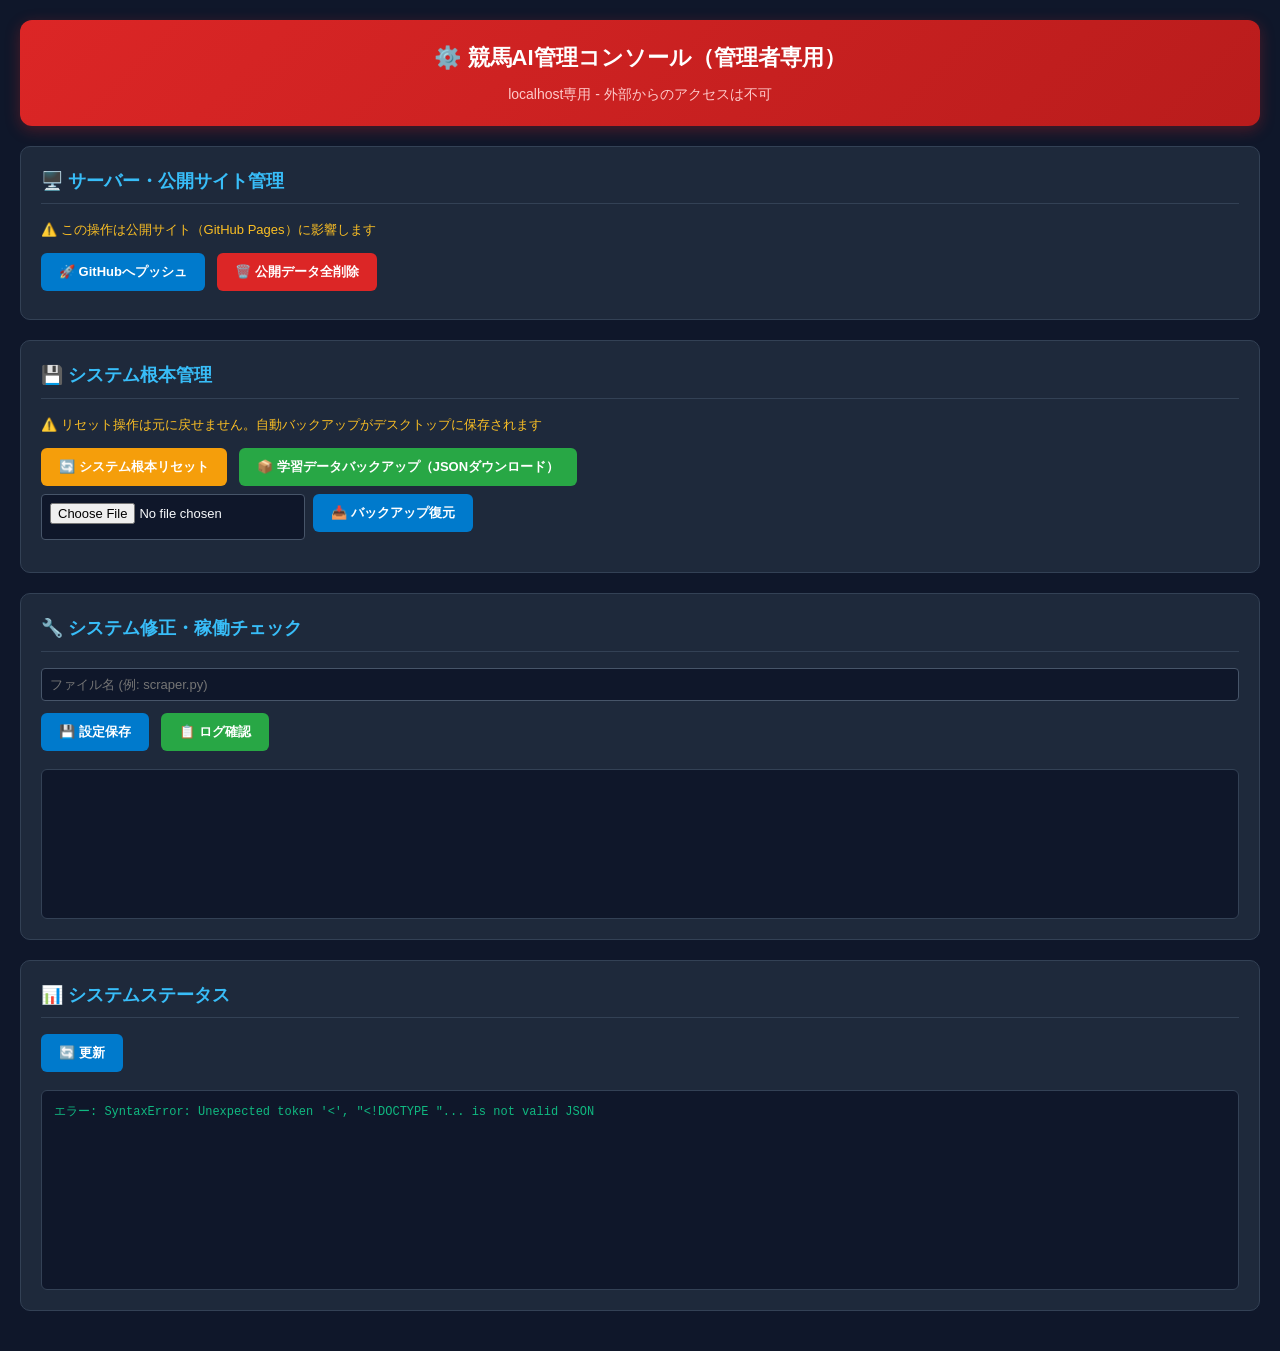
==== admin.html @ 9b5fc344 "アーキテクチャ完全分離とデスクトップアプリ化" ====
<!DOCTYPE html>
<html lang="ja">
<head>
<meta charset="UTF-8">
<meta name="viewport" content="width=device-width, initial-scale=1.0">
<title>競馬AI管理コンソール（管理者専用）</title>
<style>
* { margin: 0; padding: 0; box-sizing: border-box; }
body { font-family: "Hiragino Kaku Gothic ProN", "Yu Gothic", "Meiryo", sans-serif; background: #0f172a; color: #f8fafc; line-height: 1.6; padding: 20px; }
.header { background: linear-gradient(135deg, #dc2626 0%, #b91c1c 100%); padding: 20px; border-radius: 12px; margin-bottom: 20px; text-align: center; box-shadow: 0 4px 15px rgba(220,38,38,0.3); }
.header h1 { color: #fff; font-size: 22px; margin-bottom: 8px; }
.header p { color: #fecaca; font-size: 14px; }
.card { background: #1e293b; border: 1px solid #334155; border-radius: 10px; padding: 20px; margin-bottom: 20px; }
.card h2 { color: #38bdf8; font-size: 18px; margin-bottom: 16px; border-bottom: 1px solid #334155; padding-bottom: 8px; }
.btn { padding: 10px 18px; border: none; border-radius: 6px; color: #fff; font-weight: 600; cursor: pointer; font-size: 13px; margin-right: 8px; margin-bottom: 8px; transition: all 0.2s; }
.btn-danger { background: #dc2626; }
.btn-danger:hover { background: #b91c1c; }
.btn-warning { background: #f59e0b; }
.btn-warning:hover { background: #d97706; }
.btn-success { background: #28a745; }
.btn-success:hover { background: #1e7e34; }
.btn-info { background: #007acc; }
.btn-info:hover { background: #005a9e; }
.btn-file { background: #6366f1; }
.btn-file:hover { background: #4f46e5; }
.status-box { background: #0f172a; border: 1px solid #334155; border-radius: 6px; padding: 12px; margin-top: 10px; font-family: monospace; font-size: 12px; color: #10b981; height: 200px; overflow-y: auto; }
.input-row { display: flex; gap: 8px; margin-bottom: 12px; flex-wrap: wrap; }
.input-row input[type="text"], .input-row input[type="file"] { padding: 8px; border-radius: 4px; border: 1px solid #475569; background: #0f172a; color: #f8fafc; font-size: 13px; }
.input-row input[type="text"] { flex: 1; min-width: 200px; }
.log-box { background: #0f172a; border: 1px solid #334155; border-radius: 6px; padding: 12px; margin-top: 10px; font-family: monospace; font-size: 11px; color: #94a3b8; height: 150px; overflow-y: auto; }
.warning { color: #fbbf24; font-size: 13px; margin-bottom: 12px; }
.result { margin-top: 10px; padding: 8px; border-radius: 4px; display: none; }
.result.success { background: rgba(40,167,69,0.2); border: 1px solid #28a745; color: #bbf7d0; }
.result.error { background: rgba(220,38,38,0.2); border: 1px solid #dc2626; color: #fecaca; }
</style>
</head>
<body>

<div class="header">
  <h1>⚙️ 競馬AI管理コンソール（管理者専用）</h1>
  <p>localhost専用 - 外部からのアクセスは不可</p>
</div>

<div class="card">
  <h2>🖥️ サーバー・公開サイト管理</h2>
  <div class="warning">⚠️ この操作は公開サイト（GitHub Pages）に影響します</div>
  <button class="btn btn-info" onclick="apiCall('git-push')">🚀 GitHubへプッシュ</button>
  <button class="btn btn-danger" onclick="apiCall('cleanup')">🗑️ 公開データ全削除</button>
  <div class="result" id="result-server"></div>
</div>

<div class="card">
  <h2>💾 システム根本管理</h2>
  <div class="warning">⚠️ リセット操作は元に戻せません。自動バックアップがデスクトップに保存されます</div>
  <button class="btn btn-warning" onclick="apiCall('reset')">🔄 システム根本リセット</button>
  <button class="btn btn-success" onclick="downloadBackup()">📦 学習データバックアップ（JSONダウンロード）</button>
  <div class="input-row">
    <input type="file" id="restore-file" accept=".json">
    <button class="btn btn-info" onclick="restoreBackup()">📥 バックアップ復元</button>
  </div>
  <div class="result" id="result-system"></div>
</div>
<div class="card">
  <h2>🔧 システム修正・稼働チェック</h2>
  <div class="input-row">
    <input type="text" id="setting-file" placeholder="ファイル名 (例: scraper.py)">
  </div>
  <button class="btn btn-info" onclick="saveSetting()">💾 設定保存</button>
  <button class="btn btn-success" onclick="apiCall('logs')">📋 ログ確認</button>
  <div class="result" id="result-setting"></div>
  <div class="log-box" id="log-box"></div>
</div>

<div class="card">
  <h2>📊 システムステータス</h2>
  <button class="btn btn-info" onclick="loadStatus()">🔄 更新</button>
  <div class="status-box" id="status-box">ステータスを取得中...</div>
</div>

<script>
function apiCall(endpoint) {
  const resultDiv = document.getElementById('result-' + endpoint);
  resultDiv.style.display = 'block';
  resultDiv.className = 'result';
  resultDiv.textContent = '処理中...';
  fetch('/api/' + endpoint, { method: 'POST' })
    .then(r => r.json())
    .then(data => {
      resultDiv.className = data.success ? 'result success' : 'result error';
      resultDiv.textContent = JSON.stringify(data, null, 2);
    })
    .catch(err => {
      resultDiv.className = 'result error';
      resultDiv.textContent = 'エラー: ' + err;
    });
}

function downloadBackup() {
  fetch('/api/backup', { method: 'POST' })
    .then(r => r.blob())
    .then(blob => {
      const url = window.URL.createObjectURL(blob);
      const a = document.createElement('a');
      a.href = url;
      a.download = 'keiba_learn_backup_' + new Date().toISOString().slice(0,16) + '.json';
      document.body.appendChild(a);
      a.click();
      window.URL.revokeObjectURL(url);
    });
}

function restoreBackup() {
  const fileInput = document.getElementById('restore-file');
  if (!fileInput.files[0]) { alert('ファイルを選択してください'); return; }
  const formData = new FormData();
  formData.append('file', fileInput.files[0]);
  fetch('/api/restore', { method: 'POST', body: formData })
    .then(r => r.json())
    .then(data => {
      const resultDiv = document.getElementById('result-system');
      resultDiv.style.display = 'block';
      resultDiv.className = data.success ? 'result success' : 'result error';
      resultDiv.textContent = JSON.stringify(data, null, 2);
    });
}

function saveSetting() {
  const fname = document.getElementById('setting-file').value.trim();
  if (!fname) { alert('ファイル名を入力してください'); return; }
  alert('設定ファイルの直接編集は、サーバー側のファイルを直接編集してください。\n対象: ' + fname);
}

function loadStatus() {
  const box = document.getElementById('status-box');
  box.textContent = '取得中...';
  fetch('/api/status')
    .then(r => r.json())
    .then(data => {
      let text = 'データファイル:\n';
      data.data_files.forEach(function(f) { text += '  ' + f.name + ' (' + f.size + ' バイト)\n'; });
      text += '\n最近のコミット:\n';
      data.recent_commits.forEach(function(c) { text += '  ' + c + '\n'; });
      box.textContent = text;
    })
    .catch(err => { box.textContent = 'エラー: ' + err; });
}

function loadLogs() {
  fetch('/api/logs')
    .then(r => r.json())
    .then(data => {
      const box = document.getElementById('log-box');
      box.textContent = data.logs.join('');
    });
}

loadStatus();
loadLogs();
setInterval(loadLogs, 5000);
</script>
</body>
</html>
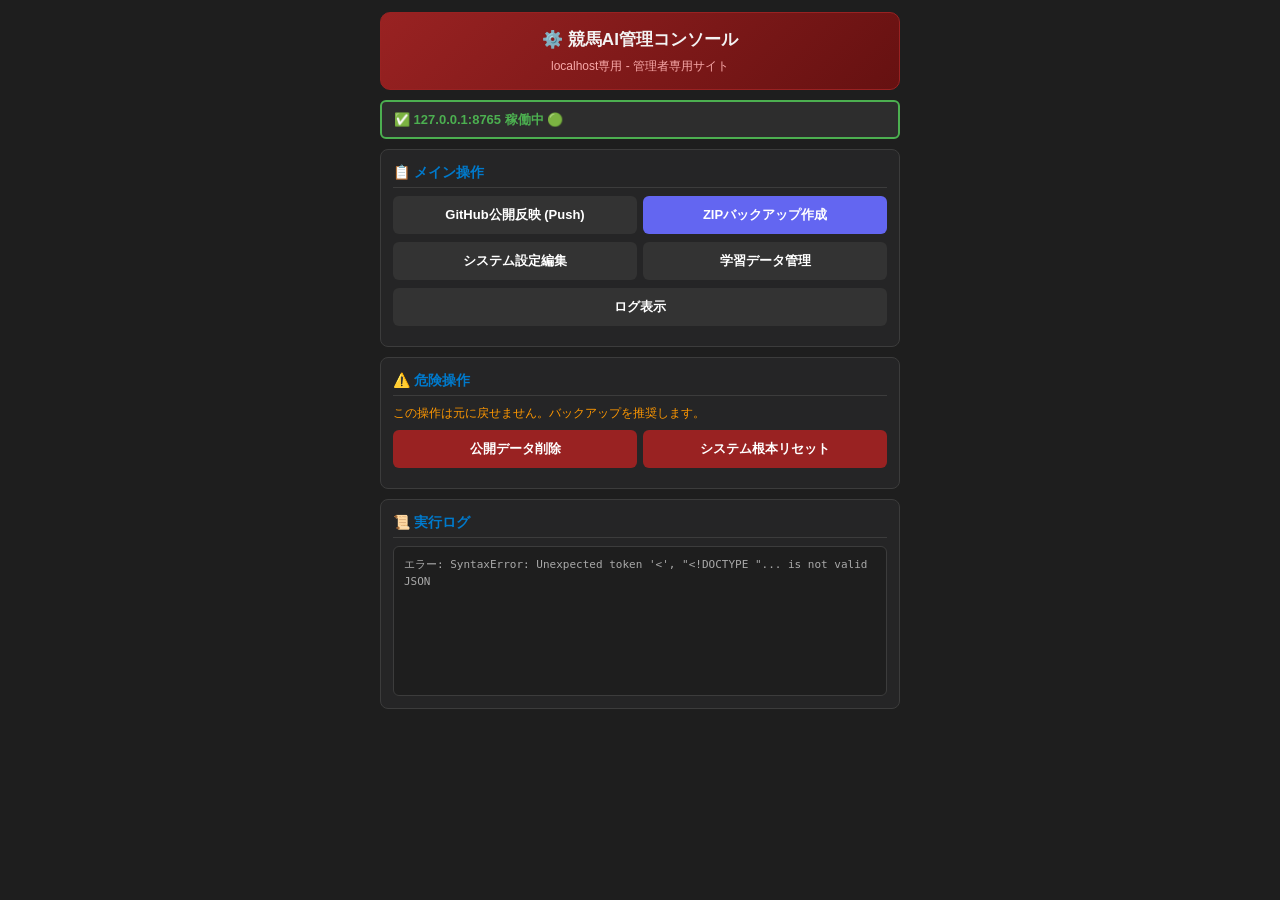
==== commit 89b1b5c2: "🏗️ UI・起動処理の一括再構築とデスクトップアプリ化" ====
--- a/admin.html
+++ b/admin.html
@@ -6,77 +6,71 @@
 <title>競馬AI管理コンソール（管理者専用）</title>
 <style>
 * { margin: 0; padding: 0; box-sizing: border-box; }
-body { font-family: "Hiragino Kaku Gothic ProN", "Yu Gothic", "Meiryo", sans-serif; background: #0f172a; color: #f8fafc; line-height: 1.6; padding: 20px; }
-.header { background: linear-gradient(135deg, #dc2626 0%, #b91c1c 100%); padding: 20px; border-radius: 12px; margin-bottom: 20px; text-align: center; box-shadow: 0 4px 15px rgba(220,38,38,0.3); }
-.header h1 { color: #fff; font-size: 22px; margin-bottom: 8px; }
-.header p { color: #fecaca; font-size: 14px; }
-.card { background: #1e293b; border: 1px solid #334155; border-radius: 10px; padding: 20px; margin-bottom: 20px; }
-.card h2 { color: #38bdf8; font-size: 18px; margin-bottom: 16px; border-bottom: 1px solid #334155; padding-bottom: 8px; }
-.btn { padding: 10px 18px; border: none; border-radius: 6px; color: #fff; font-weight: 600; cursor: pointer; font-size: 13px; margin-right: 8px; margin-bottom: 8px; transition: all 0.2s; }
-.btn-danger { background: #dc2626; }
-.btn-danger:hover { background: #b91c1c; }
-.btn-warning { background: #f59e0b; }
-.btn-warning:hover { background: #d97706; }
-.btn-success { background: #28a745; }
-.btn-success:hover { background: #1e7e34; }
-.btn-info { background: #007acc; }
-.btn-info:hover { background: #005a9e; }
+body { font-family: -apple-system, BlinkMacSystemFont, "Hiragino Kaku Gothic ProN", "Yu Gothic", Meiryo, sans-serif; background: #1e1e1e; color: #f3f3f3; line-height: 1.5; padding: 12px; }
+.app-container { max-width: 520px; margin: 0 auto; }
+.header-card { background: linear-gradient(135deg, #992222 0%, #661111 100%); border: 1px solid #992222; border-radius: 10px; padding: 14px; margin-bottom: 10px; text-align: center; }
+.header-card h1 { font-size: 17px; margin-bottom: 4px; }
+.header-card p { font-size: 12px; color: #f8a9a9; }
+.status-bar { background: #2d2d2d; border: 2px solid #4caf50; border-radius: 6px; padding: 8px 12px; margin-bottom: 10px; display: flex; justify-content: space-between; align-items: center; font-size: 13px; font-weight: 600; color: #4caf50; }
+.card { background: #252526; border: 1px solid #3c3c3c; border-radius: 8px; padding: 12px; margin-bottom: 10px; }
+.card h2 { font-size: 14px; color: #007acc; margin-bottom: 8px; border-bottom: 1px solid #3c3c3c; padding-bottom: 4px; }
+.btn-row { display: flex; gap: 6px; margin-bottom: 8px; flex-wrap: wrap; }
+.btn { padding: 10px 16px; border: none; border-radius: 6px; color: #fff; font-weight: 600; cursor: pointer; font-size: 13px; transition: 0.2s; flex: 1; min-width: 140px; }
+.btn-main { background: #333333; }
+.btn-main:hover { background: #444444; }
+.btn-danger { background: #992222; }
+.btn-danger:hover { background: #661111; }
 .btn-file { background: #6366f1; }
 .btn-file:hover { background: #4f46e5; }
-.status-box { background: #0f172a; border: 1px solid #334155; border-radius: 6px; padding: 12px; margin-top: 10px; font-family: monospace; font-size: 12px; color: #10b981; height: 200px; overflow-y: auto; }
-.input-row { display: flex; gap: 8px; margin-bottom: 12px; flex-wrap: wrap; }
-.input-row input[type="text"], .input-row input[type="file"] { padding: 8px; border-radius: 4px; border: 1px solid #475569; background: #0f172a; color: #f8fafc; font-size: 13px; }
-.input-row input[type="text"] { flex: 1; min-width: 200px; }
-.log-box { background: #0f172a; border: 1px solid #334155; border-radius: 6px; padding: 12px; margin-top: 10px; font-family: monospace; font-size: 11px; color: #94a3b8; height: 150px; overflow-y: auto; }
-.warning { color: #fbbf24; font-size: 13px; margin-bottom: 12px; }
-.result { margin-top: 10px; padding: 8px; border-radius: 4px; display: none; }
-.result.success { background: rgba(40,167,69,0.2); border: 1px solid #28a745; color: #bbf7d0; }
-.result.error { background: rgba(220,38,38,0.2); border: 1px solid #dc2626; color: #fecaca; }
+.result { margin-top: 8px; padding: 8px; border-radius: 4px; display: none; font-size: 12px; }
+.result.success { background: rgba(76,175,80,0.2); border: 1px solid #4caf50; color: #c8e6c9; }
+.result.error { background: rgba(153,34,34,0.2); border: 1px solid #992222; color: #f8a9a9; }
+.log-box { background: #1e1e1e; border: 1px solid #3c3c3c; border-radius: 6px; padding: 10px; margin-top: 8px; font-family: monospace; font-size: 11px; color: #a9a9a9; height: 150px; overflow-y: auto; }
+.warning { color: #ff9800; font-size: 12px; margin-bottom: 8px; }
 </style>
 </head>
 <body>
+<div class="app-container">
+  <div class="header-card">
+    <h1>⚙️ 競馬AI管理コンソール</h1>
+    <p>localhost専用 - 管理者専用サイト</p>
+  </div>
 
-<div class="header">
-  <h1>⚙️ 競馬AI管理コンソール（管理者専用）</h1>
-  <p>localhost専用 - 外部からのアクセスは不可</p>
+  <div class="status-bar">
+    <span>✅ 127.0.0.1:8765 稼働中 🟢</span>
+  </div>
+
+  <div class="card">
+    <h2>📋 メイン操作</h2>
+    <div class="btn-row">
+      <button class="btn btn-main" onclick="apiCall('git-push')">GitHub公開反映 (Push)</button>
+      <button class="btn btn-file" onclick="downloadBackup()">ZIPバックアップ作成</button>
+    </div>
+    <div class="btn-row">
+      <button class="btn btn-main" onclick="alert('設定編集はサーバー側ファイルを直接編集してください')">システム設定編集</button>
+      <button class="btn btn-main" onclick="apiCall('restore')">学習データ管理</button>
+    </div>
+    <div class="btn-row">
+      <button class="btn btn-main" onclick="loadLogs()">ログ表示</button>
+    </div>
+    <div class="result" id="result-main"></div>
+  </div>
+
+  <div class="card">
+    <h2>⚠️ 危険操作</h2>
+    <div class="warning">この操作は元に戻せません。バックアップを推奨します。</div>
+    <div class="btn-row">
+      <button class="btn btn-danger" onclick="apiCall('cleanup')">公開データ削除</button>
+      <button class="btn btn-danger" onclick="apiCall('reset')">システム根本リセット</button>
+    </div>
+    <div class="result" id="result-danger"></div>
+  </div>
+
+  <div class="card">
+    <h2>📜 実行ログ</h2>
+    <div class="log-box" id="log-box">ログを読み込み中...</div>
+  </div>
 </div>
-
-<div class="card">
-  <h2>🖥️ サーバー・公開サイト管理</h2>
-  <div class="warning">⚠️ この操作は公開サイト（GitHub Pages）に影響します</div>
-  <button class="btn btn-info" onclick="apiCall('git-push')">🚀 GitHubへプッシュ</button>
-  <button class="btn btn-danger" onclick="apiCall('cleanup')">🗑️ 公開データ全削除</button>
-  <div class="result" id="result-server"></div>
-</div>
-
-<div class="card">
-  <h2>💾 システム根本管理</h2>
-  <div class="warning">⚠️ リセット操作は元に戻せません。自動バックアップがデスクトップに保存されます</div>
-  <button class="btn btn-warning" onclick="apiCall('reset')">🔄 システム根本リセット</button>
-  <button class="btn btn-success" onclick="downloadBackup()">📦 学習データバックアップ（JSONダウンロード）</button>
-  <div class="input-row">
-    <input type="file" id="restore-file" accept=".json">
-    <button class="btn btn-info" onclick="restoreBackup()">📥 バックアップ復元</button>
-  </div>
-  <div class="result" id="result-system"></div>
-</div>
-<div class="card">
-  <h2>🔧 システム修正・稼働チェック</h2>
-  <div class="input-row">
-    <input type="text" id="setting-file" placeholder="ファイル名 (例: scraper.py)">
-  </div>
-  <button class="btn btn-info" onclick="saveSetting()">💾 設定保存</button>
-  <button class="btn btn-success" onclick="apiCall('logs')">📋 ログ確認</button>
-  <div class="result" id="result-setting"></div>
-  <div class="log-box" id="log-box"></div>
-</div>
-
-<div class="card">
-  <h2>📊 システムステータス</h2>
-  <button class="btn btn-info" onclick="loadStatus()">🔄 更新</button>
-  <div class="status-box" id="status-box">ステータスを取得中...</div>
-</div>
-
 <script>
 function apiCall(endpoint) {
   const resultDiv = document.getElementById('result-' + endpoint);
@@ -94,7 +88,6 @@
       resultDiv.textContent = 'エラー: ' + err;
     });
 }
-
 function downloadBackup() {
   fetch('/api/backup', { method: 'POST' })
     .then(r => r.blob())
@@ -102,59 +95,18 @@
       const url = window.URL.createObjectURL(blob);
       const a = document.createElement('a');
       a.href = url;
-      a.download = 'keiba_learn_backup_' + new Date().toISOString().slice(0,16) + '.json';
-      document.body.appendChild(a);
-      a.click();
-      window.URL.revokeObjectURL(url);
+      a.download = 'keiba_backup_' + new Date().toISOString().slice(0, 16) + '.json';
+      document.body.appendChild(a); a.click(); window.URL.revokeObjectURL(url);
     });
 }
-
-function restoreBackup() {
-  const fileInput = document.getElementById('restore-file');
-  if (!fileInput.files[0]) { alert('ファイルを選択してください'); return; }
-  const formData = new FormData();
-  formData.append('file', fileInput.files[0]);
-  fetch('/api/restore', { method: 'POST', body: formData })
-    .then(r => r.json())
-    .then(data => {
-      const resultDiv = document.getElementById('result-system');
-      resultDiv.style.display = 'block';
-      resultDiv.className = data.success ? 'result success' : 'result error';
-      resultDiv.textContent = JSON.stringify(data, null, 2);
-    });
-}
-
-function saveSetting() {
-  const fname = document.getElementById('setting-file').value.trim();
-  if (!fname) { alert('ファイル名を入力してください'); return; }
-  alert('設定ファイルの直接編集は、サーバー側のファイルを直接編集してください。\n対象: ' + fname);
-}
-
-function loadStatus() {
-  const box = document.getElementById('status-box');
-  box.textContent = '取得中...';
-  fetch('/api/status')
-    .then(r => r.json())
-    .then(data => {
-      let text = 'データファイル:\n';
-      data.data_files.forEach(function(f) { text += '  ' + f.name + ' (' + f.size + ' バイト)\n'; });
-      text += '\n最近のコミット:\n';
-      data.recent_commits.forEach(function(c) { text += '  ' + c + '\n'; });
-      box.textContent = text;
-    })
-    .catch(err => { box.textContent = 'エラー: ' + err; });
-}
-
 function loadLogs() {
   fetch('/api/logs')
     .then(r => r.json())
     .then(data => {
-      const box = document.getElementById('log-box');
-      box.textContent = data.logs.join('');
-    });
+      document.getElementById('log-box').textContent = data.logs.join('');
+    })
+    .catch(err => { document.getElementById('log-box').textContent = 'エラー: ' + err; });
 }
-
-loadStatus();
 loadLogs();
 setInterval(loadLogs, 5000);
 </script>
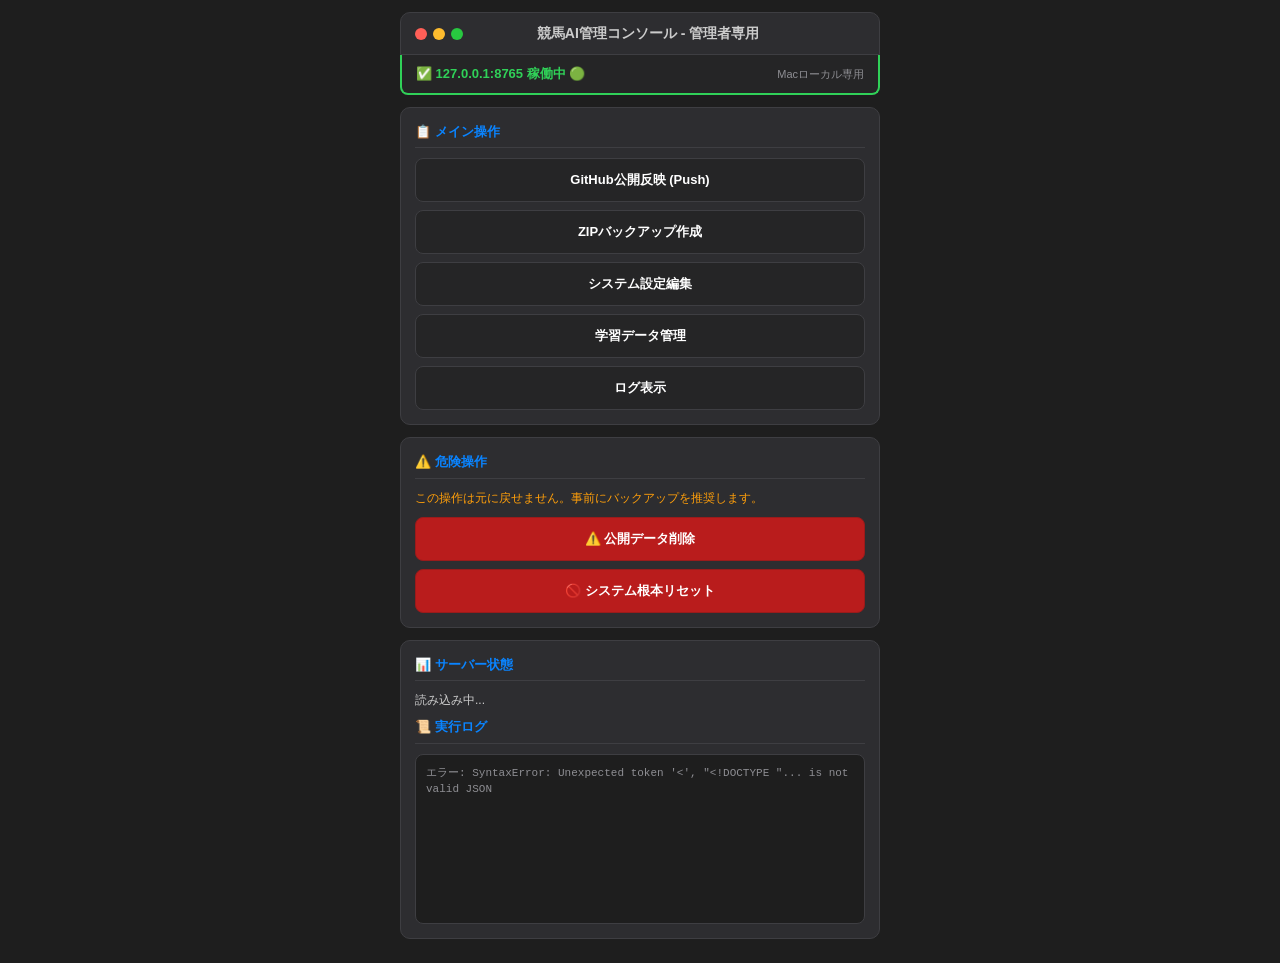
==== commit d29bc2b0: "Fix index.html JS interactions, rebuild admin.html UI, repair desktop .app launcher - index.html: re" ====
--- a/admin.html
+++ b/admin.html
@@ -3,112 +3,151 @@
 <head>
 <meta charset="UTF-8">
 <meta name="viewport" content="width=device-width, initial-scale=1.0">
-<title>競馬AI管理コンソール（管理者専用）</title>
+<title>競馬AI管理コンソール - 管理者専用</title>
 <style>
 * { margin: 0; padding: 0; box-sizing: border-box; }
-body { font-family: -apple-system, BlinkMacSystemFont, "Hiragino Kaku Gothic ProN", "Yu Gothic", Meiryo, sans-serif; background: #1e1e1e; color: #f3f3f3; line-height: 1.5; padding: 12px; }
-.app-container { max-width: 520px; margin: 0 auto; }
-.header-card { background: linear-gradient(135deg, #992222 0%, #661111 100%); border: 1px solid #992222; border-radius: 10px; padding: 14px; margin-bottom: 10px; text-align: center; }
-.header-card h1 { font-size: 17px; margin-bottom: 4px; }
-.header-card p { font-size: 12px; color: #f8a9a9; }
-.status-bar { background: #2d2d2d; border: 2px solid #4caf50; border-radius: 6px; padding: 8px 12px; margin-bottom: 10px; display: flex; justify-content: space-between; align-items: center; font-size: 13px; font-weight: 600; color: #4caf50; }
-.card { background: #252526; border: 1px solid #3c3c3c; border-radius: 8px; padding: 12px; margin-bottom: 10px; }
-.card h2 { font-size: 14px; color: #007acc; margin-bottom: 8px; border-bottom: 1px solid #3c3c3c; padding-bottom: 4px; }
-.btn-row { display: flex; gap: 6px; margin-bottom: 8px; flex-wrap: wrap; }
-.btn { padding: 10px 16px; border: none; border-radius: 6px; color: #fff; font-weight: 600; cursor: pointer; font-size: 13px; transition: 0.2s; flex: 1; min-width: 140px; }
-.btn-main { background: #333333; }
-.btn-main:hover { background: #444444; }
-.btn-danger { background: #992222; }
-.btn-danger:hover { background: #661111; }
-.btn-file { background: #6366f1; }
-.btn-file:hover { background: #4f46e5; }
-.result { margin-top: 8px; padding: 8px; border-radius: 4px; display: none; font-size: 12px; }
-.result.success { background: rgba(76,175,80,0.2); border: 1px solid #4caf50; color: #c8e6c9; }
-.result.error { background: rgba(153,34,34,0.2); border: 1px solid #992222; color: #f8a9a9; }
-.log-box { background: #1e1e1e; border: 1px solid #3c3c3c; border-radius: 6px; padding: 10px; margin-top: 8px; font-family: monospace; font-size: 11px; color: #a9a9a9; height: 150px; overflow-y: auto; }
-.warning { color: #ff9800; font-size: 12px; margin-bottom: 8px; }
+body { font-family: -apple-system, BlinkMacSystemFont, "Hiragino Kaku Gothic ProN", "Yu Gothic", Meiryo, sans-serif; background: #1e1e1e; color: #ffffff; line-height: 1.5; padding: 12px; }
+.app-container { max-width: 480px; margin: 0 auto; }
+.title-bar { background: #2d2d30; border: 1px solid #3e3e42; border-radius: 10px 10px 0 0; padding: 10px 14px; display: flex; align-items: center; gap: 8px; }
+.traffic { display: flex; gap: 6px; }
+.traffic i { width: 12px; height: 12px; border-radius: 50%; display: block; }
+.traffic .r { background: #ff5f57; } .traffic .y { background: #febc2e; } .traffic .g { background: #28c840; }
+.title-bar h1 { font-size: 14px; font-weight: 600; color: #cccccc; flex: 1; text-align: center; margin-right: 40px; }
+.status-bar { background: #252526; border: 2px solid #30d158; border-top: none; border-radius: 0 0 8px 8px; padding: 9px 14px; margin-bottom: 12px; display: flex; justify-content: space-between; align-items: center; font-size: 13px; font-weight: 600; color: #30d158; }
+.card { background: #2d2d30; border: 1px solid #3e3e42; border-radius: 10px; padding: 14px; margin-bottom: 12px; }
+.card h2 { font-size: 13px; color: #0a84ff; margin-bottom: 10px; padding-bottom: 6px; border-bottom: 1px solid #3e3e42; }
+.btn-col { display: flex; flex-direction: column; gap: 8px; }
+.btn { display: block; width: 100%; padding: 12px 16px; border: 1px solid #3e3e42; border-radius: 8px; background: #252526; color: #ffffff; font-weight: 600; cursor: pointer; font-size: 13px; text-align: center; transition: all 0.15s; }
+.btn:hover { background: #3e3e42; }
+.btn:active { background: #0a5ea8; border-color: #0a5ea8; }
+.divider { border: none; border-top: 1px solid #3e3e42; margin: 12px 0; }
+.btn-danger { background: #b91c1c; border-color: #991b1b; color: #ffffff; }
+.btn-danger:hover { background: #991b1b; }
+.result { margin-top: 10px; padding: 10px; border-radius: 6px; display: none; font-size: 12px; white-space: pre-wrap; word-break: break-all; }
+.result.success { background: rgba(48,209,88,0.12); border: 1px solid #30d158; color: #30d158; }
+.result.error { background: rgba(185,28,28,0.15); border: 1px solid #b91c1c; color: #ff9f0a; }
+.log-box { background: #1e1e1e; border: 1px solid #3e3e42; border-radius: 8px; padding: 10px; margin-top: 10px; font-family: Menlo, monospace; font-size: 11px; color: #8e8e93; height: 170px; overflow-y: auto; white-space: pre-wrap; }
+.file-list { font-size: 12px; color: #cccccc; margin-bottom: 8px; }
+.file-list div { padding: 2px 0; }
+@media (max-width: 480px) { body { padding: 8px; } .app-container { max-width: 100%; } }
 </style>
 </head>
 <body>
 <div class="app-container">
-  <div class="header-card">
-    <h1>⚙️ 競馬AI管理コンソール</h1>
-    <p>localhost専用 - 管理者専用サイト</p>
+  <div class="title-bar">
+    <div class="traffic"><i class="r"></i><i class="y"></i><i class="g"></i></div>
+    <h1>競馬AI管理コンソール - 管理者専用</h1>
   </div>
 
   <div class="status-bar">
     <span>✅ 127.0.0.1:8765 稼働中 🟢</span>
+    <span id="status-detail" style="font-size:11px;color:#8e8e93;font-weight:400;">Macローカル専用</span>
   </div>
 
   <div class="card">
     <h2>📋 メイン操作</h2>
-    <div class="btn-row">
-      <button class="btn btn-main" onclick="apiCall('git-push')">GitHub公開反映 (Push)</button>
-      <button class="btn btn-file" onclick="downloadBackup()">ZIPバックアップ作成</button>
-    </div>
-    <div class="btn-row">
-      <button class="btn btn-main" onclick="alert('設定編集はサーバー側ファイルを直接編集してください')">システム設定編集</button>
-      <button class="btn btn-main" onclick="apiCall('restore')">学習データ管理</button>
-    </div>
-    <div class="btn-row">
-      <button class="btn btn-main" onclick="loadLogs()">ログ表示</button>
+    <div class="btn-col">
+      <button class="btn" onclick="apiCall('git-push')">GitHub公開反映 (Push)</button>
+      <button class="btn" onclick="downloadBackup()">ZIPバックアップ作成</button>
+      <button class="btn" onclick="alert('設定編集はサーバー側ファイル（.env等）を直接編集してください')">システム設定編集</button>
+      <button class="btn" onclick="restoreUI()">学習データ管理</button>
+      <button class="btn" onclick="loadLogs()">ログ表示</button>
     </div>
     <div class="result" id="result-main"></div>
   </div>
 
   <div class="card">
     <h2>⚠️ 危険操作</h2>
-    <div class="warning">この操作は元に戻せません。バックアップを推奨します。</div>
-    <div class="btn-row">
-      <button class="btn btn-danger" onclick="apiCall('cleanup')">公開データ削除</button>
-      <button class="btn btn-danger" onclick="apiCall('reset')">システム根本リセット</button>
+    <p style="font-size:12px;color:#ff9f0a;margin-bottom:10px;">この操作は元に戻せません。事前にバックアップを推奨します。</p>
+    <div class="btn-col">
+      <button class="btn btn-danger" onclick="apiCall('cleanup')">⚠️ 公開データ削除</button>
+      <button class="btn btn-danger" onclick="apiCall('reset')">🚫 システム根本リセット</button>
     </div>
     <div class="result" id="result-danger"></div>
   </div>
 
   <div class="card">
+    <h2>📊 サーバー状態</h2>
+    <div class="file-list" id="file-list">読み込み中...</div>
     <h2>📜 実行ログ</h2>
     <div class="log-box" id="log-box">ログを読み込み中...</div>
   </div>
 </div>
 <script>
+function showResult(id, ok, obj) {
+  const el = document.getElementById(id);
+  if (!el) return;
+  el.style.display = 'block';
+  el.className = 'result ' + (ok ? 'success' : 'error');
+  el.textContent = typeof obj === 'string' ? obj : JSON.stringify(obj, null, 2);
+}
 function apiCall(endpoint) {
-  const resultDiv = document.getElementById('result-' + endpoint);
-  resultDiv.style.display = 'block';
-  resultDiv.className = 'result';
-  resultDiv.textContent = '処理中...';
+  const isDanger = (endpoint === 'cleanup' || endpoint === 'reset');
+  const target = isDanger ? 'result-danger' : 'result-main';
+  showResult(target, true, '処理中...');
   fetch('/api/' + endpoint, { method: 'POST' })
     .then(r => r.json())
-    .then(data => {
-      resultDiv.className = data.success ? 'result success' : 'result error';
-      resultDiv.textContent = JSON.stringify(data, null, 2);
-    })
-    .catch(err => {
-      resultDiv.className = 'result error';
-      resultDiv.textContent = 'エラー: ' + err;
-    });
+    .then(data => showResult(target, !!data.success, data))
+    .catch(err => showResult(target, false, 'エラー: ' + err));
+}
+function restoreUI() {
+  const input = document.createElement('input');
+  input.type = 'file';
+  input.accept = '.json';
+  input.onchange = function() {
+    if (!input.files.length) return;
+    const fd = new FormData();
+    fd.append('file', input.files[0]);
+    showResult('result-main', true, 'アップロード中...');
+    fetch('/api/restore', { method: 'POST', body: fd })
+      .then(r => r.json())
+      .then(data => showResult('result-main', !!data.success, data))
+      .catch(err => showResult('result-main', false, 'エラー: ' + err));
+  };
+  input.click();
 }
 function downloadBackup() {
+  showResult('result-main', true, 'バックアップ作成中...');
   fetch('/api/backup', { method: 'POST' })
     .then(r => r.blob())
     .then(blob => {
       const url = window.URL.createObjectURL(blob);
       const a = document.createElement('a');
       a.href = url;
-      a.download = 'keiba_backup_' + new Date().toISOString().slice(0, 16) + '.json';
+      a.download = 'keiba_backup_' + new Date().toISOString().slice(0, 16).replace(/[:T]/g, '') + '.json';
       document.body.appendChild(a); a.click(); window.URL.revokeObjectURL(url);
-    });
+      showResult('result-main', true, 'バックアップをダウンロードしました');
+    })
+    .catch(err => showResult('result-main', false, 'エラー: ' + err));
 }
 function loadLogs() {
   fetch('/api/logs')
     .then(r => r.json())
     .then(data => {
-      document.getElementById('log-box').textContent = data.logs.join('');
+      document.getElementById('log-box').textContent = (data.logs || []).join('');
     })
     .catch(err => { document.getElementById('log-box').textContent = 'エラー: ' + err; });
 }
+function loadStatus() {
+  fetch('/api/status')
+    .then(r => r.json())
+    .then(data => {
+      const el = document.getElementById('file-list');
+      const files = data.data_files || [];
+      const commits = data.recent_commits || [];
+      let html = '<div>📁 data/ ファイル数: ' + files.length + '</div>';
+      files.forEach(f => { html += '<div>・' + f.name + ' (' + f.size + ' bytes)</div>'; });
+      html += '<div style="margin-top:6px;">📝 直近コミット:</div>';
+      commits.forEach(c => { html += '<div>・' + c + '</div>'; });
+      el.innerHTML = html;
+      document.getElementById('status-detail').textContent = 'data/' + files.length + '件';
+    })
+    .catch(() => {});
+}
 loadLogs();
+loadStatus();
 setInterval(loadLogs, 5000);
+setInterval(loadStatus, 15000);
 </script>
 </body>
 </html>
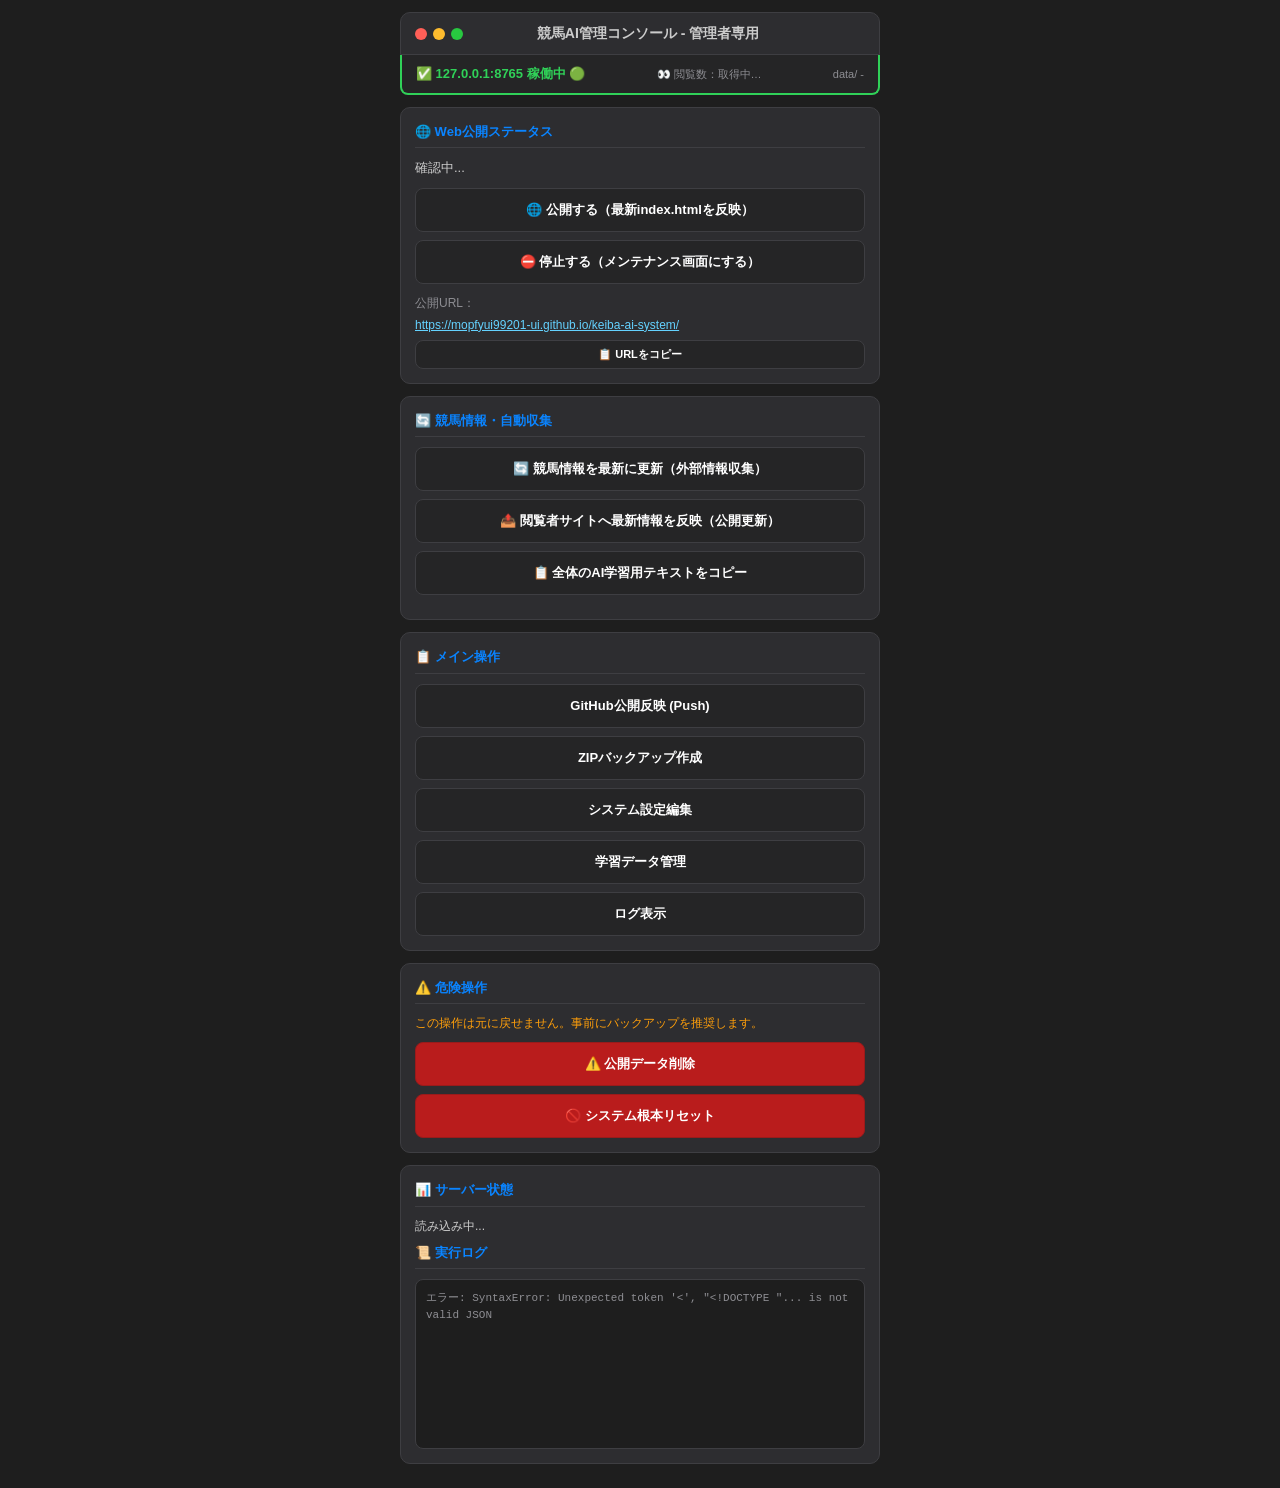
==== commit cb48f72a: "⛔ [admin] 閲覧サイトをメンテナンスモードへ切替" ====
--- a/admin.html
+++ b/admin.html
@@ -41,7 +41,34 @@
 
   <div class="status-bar">
     <span>✅ 127.0.0.1:8765 稼働中 🟢</span>
-    <span id="status-detail" style="font-size:11px;color:#8e8e93;font-weight:400;">Macローカル専用</span>
+    <span id="view-stats" style="font-size:11px;color:#8e8e93;font-weight:400;">👀 閲覧数：取得中…</span>
+    <span id="status-detail" style="font-size:11px;color:#8e8e93;font-weight:400;">data/ -</span>
+  </div>
+
+  <div class="card">
+    <h2>🌐 Web公開ステータス</h2>
+    <div id="web-status-text" style="font-size:13px;margin-bottom:10px;color:#cccccc;">確認中...</div>
+    <div class="btn-col">
+      <button class="btn" id="btn-publish" onclick="webAction('web-publish')">🌐 公開する（最新index.htmlを反映）</button>
+      <button class="btn" id="btn-unpublish" onclick="webAction('web-unpublish')">⛔ 停止する（メンテナンス画面にする）</button>
+    </div>
+    <div style="margin-top:10px;font-size:12px;">
+      <div style="color:#8e8e93;margin-bottom:4px;">公開URL：</div>
+      <a id="pages-link" href="#" target="_blank" rel="noopener" style="color:#64d2ff;word-break:break-all;">https://mopfyui99201-ui.github.io/keiba-ai-system/</a>
+      <button class="btn" style="margin-top:6px;padding:6px 10px;font-size:11px;" onclick="copyPagesUrl()">📋 URLをコピー</button>
+    </div>
+    <div class="result" id="result-web"></div>
+  </div>
+
+  <div class="card">
+    <h2>🔄 競馬情報・自動収集</h2>
+    <div class="btn-col">
+      <button class="btn" onclick="keibaUpdate()">🔄 競馬情報を最新に更新（外部情報収集）</button>
+      <button class="btn" onclick="syncViewer()">📤 閲覧者サイトへ最新情報を反映（公開更新）</button>
+      <button class="btn" onclick="copyAllAiText()">📋 全体のAI学習用テキストをコピー</button>
+    </div>
+    <div class="result" id="result-keiba"></div>
+    <div id="keiba-cards" style="margin-top:10px;"></div>
   </div>
 
   <div class="card">
@@ -144,10 +171,131 @@
     })
     .catch(() => {});
 }
+/* ---- Web公開切替 ---- */
+function loadWebStatus() {
+  fetch('/api/web-status').then(r => r.json()).then(d => {
+    document.getElementById('web-status-text').innerHTML = d.published
+      ? '🟢 <b style="color:#30d158;">公開中</b> — GitHub Pagesに最新index.htmlが反映されています'
+      : '🔴 <b style="color:#ff9f0a;">停止中（メンテナンス画面）</b> — 外部からは閲覧できません';
+    document.getElementById('pages-link').href = d.url;
+    document.getElementById('btn-publish').disabled = !!d.published;
+    document.getElementById('btn-unpublish').disabled = !d.published;
+    document.getElementById('btn-publish').style.opacity = d.published ? '0.4' : '1';
+    document.getElementById('btn-unpublish').style.opacity = d.published ? '1' : '0.4';
+  }).catch(() => {});
+}
+function webAction(endpoint) {
+  const msg = endpoint === 'web-unpublish'
+    ? '本当にメンテナンスモードにしますか？（公開URLがメンテナンス画面に変わります）'
+    : '本当に公開モードに戻しますか？';
+  if (!confirm(msg)) return;
+  showResult('result-web', true, '処理中... git push を実行しています');
+  fetch('/api/' + endpoint, { method: 'POST' })
+    .then(r => r.json())
+    .then(data => {
+      showResult('result-web', !!data.success, data.success ? '完了しました。公開URLに数分で反映されます: ' + data.url : data);
+      loadWebStatus();
+    })
+    .catch(err => showResult('result-web', false, 'エラー: ' + err));
+}
+function copyPagesUrl() {
+  const url = document.getElementById('pages-link').href;
+  navigator.clipboard.writeText(url).then(() => alert('コピーしました: ' + url)).catch(() => prompt('URLをコピー:', url));
+}
+
+/* ---- アクセスカウンター ---- */
+function loadStats() {
+  fetch('/api/stats').then(r => r.json()).then(d => {
+    document.getElementById('view-stats').textContent = '👀 閲覧数：累計 ' + (d.total || 0) + '回（本日 ' + (d.today || 0) + '回）';
+  }).catch(() => {});
+}
+
+/* ---- 競馬情報収集・同期 ---- */
+let lastKeibaData = null;
+function escH(s) { return String(s||'').replace(/&/g,'&amp;').replace(/</g,'&lt;').replace(/>/g,'&gt;').replace(/"/g,'&quot;'); }
+function aiTextForItem(it) {
+  return '【AI学習】' + it.title + '（' + it.source + '）' + (it.date ? ' ' + it.date : '') + '\n' + it.url;
+}
+function copyText(text, label) {
+  const done = () => alert('コピーしました');
+  if (navigator.clipboard && navigator.clipboard.writeText) {
+    navigator.clipboard.writeText(text).then(done).catch(() => fallback());
+  } else fallback();
+  function fallback() {
+    const ta = document.createElement('textarea'); ta.value = text; document.body.appendChild(ta);
+    ta.select(); document.execCommand('copy'); document.body.removeChild(ta); done();
+  }
+}
+function renderKeibaCards(d) {
+  const box = document.getElementById('keiba-cards');
+  if (!d || (!d.upcoming && !d.results && !d.news)) { box.innerHTML = ''; return; }
+  lastKeibaData = d;
+  let html = '';
+  const groups = [
+    ['🏇 直近の注目レース予定・ニュース', d.upcoming, '#30d158'],
+    ['🏁 過去1週間の主なレース結果', d.results, '#ff9f0a'],
+    ['📰 その他の最新ニュース', d.news, '#0a84ff'],
+  ];
+  groups.forEach(([label, items, color]) => {
+    if (!items || !items.length) return;
+    html += '<div style="margin-bottom:12px;"><div style="font-size:12px;font-weight:700;color:' + color + ';margin-bottom:6px;">' + label + '</div>';
+    items.slice(0, 12).forEach((it, i) => {
+      html += '<div class="news-item" style="background:#252526;border:1px solid #3e3e42;border-radius:6px;padding:8px;margin-bottom:6px;">' +
+        '<div style="font-size:12px;color:#fff;margin-bottom:4px;">' + escH(it.title) + '</div>' +
+        '<div style="display:flex;gap:6px;align-items:center;flex-wrap:wrap;">' +
+        '<a href="' + escH(it.url) + '" target="_blank" rel="noopener" style="font-size:11px;color:#64d2ff;">情報元：' + escH(it.source) + '</a>' +
+        (it.date ? '<span style="font-size:10px;color:#8e8e93;">' + escH(it.date) + '</span>' : '') +
+        '<button class="btn" style="padding:4px 8px;font-size:10px;margin-left:auto;">📋 AI学習用コピー</button>' +
+        '</div></div>';
+    });
+    html += '</div>';
+  });
+  box.innerHTML = html;
+  const btns = box.querySelectorAll('.btn');
+  let flat = [];
+  groups.forEach(([, items]) => { (items || []).slice(0, 12).forEach(it => flat.push(it)); });
+  btns.forEach((b, i) => { b.onclick = () => copyText(aiTextForItem(flat[i]), 'AI学習用'); });
+}
+function keibaUpdate() {
+  showResult('result-keiba', true, '外部サイトから情報収集中...（数秒かかります）');
+  fetch('/api/keiba-update', { method: 'POST' })
+    .then(r => r.json())
+    .then(data => {
+      if (!data.success) { showResult('result-keiba', false, data); return; }
+      showResult('result-keiba', true, '取得完了: ' + data.fetched_at + ' / ' + data.total + '件（直近' + (data.upcoming||[]).length + '・結果' + (data.results||[]).length + '・他' + (data.news||[]).length + '）' + (data.errors && data.errors.length ? '\n一部失敗: ' + data.errors.join(' / ') : ''));
+      renderKeibaCards(data);
+    })
+    .catch(err => showResult('result-keiba', false, 'エラー: ' + err));
+}
+function syncViewer() {
+  if (!confirm('収集済みの最新情報を閲覧サイトへ反映し、GitHubへ公開pushします。よろしいですか？')) return;
+  showResult('result-keiba', true, '公開push実行中...');
+  fetch('/api/sync-viewer', { method: 'POST' })
+    .then(r => r.json())
+    .then(data => showResult('result-keiba', !!data.success, data.success ? '反映・公開push完了。数分後に公開URLへ表示されます' : data))
+    .catch(err => showResult('result-keiba', false, 'エラー: ' + err));
+}
+function copyAllAiText() {
+  fetch('/api/keiba-ai-text').then(r => r.json()).then(d => {
+    if (d.success) copyText(d.text, '全体');
+    else alert(d.error || 'AIテキスト未取得');
+  }).catch(() => alert('取得失敗'));
+}
+function loadKeibaNews() {
+  fetch('/api/keiba-news').then(r => r.json()).then(d => {
+    if (d.success) renderKeibaCards(d);
+  }).catch(() => {});
+}
+
 loadLogs();
 loadStatus();
+loadWebStatus();
+loadStats();
+loadKeibaNews();
 setInterval(loadLogs, 5000);
 setInterval(loadStatus, 15000);
+setInterval(loadStats, 30000);
+setInterval(loadKeibaNews, 60000);
 </script>
 </body>
 </html>
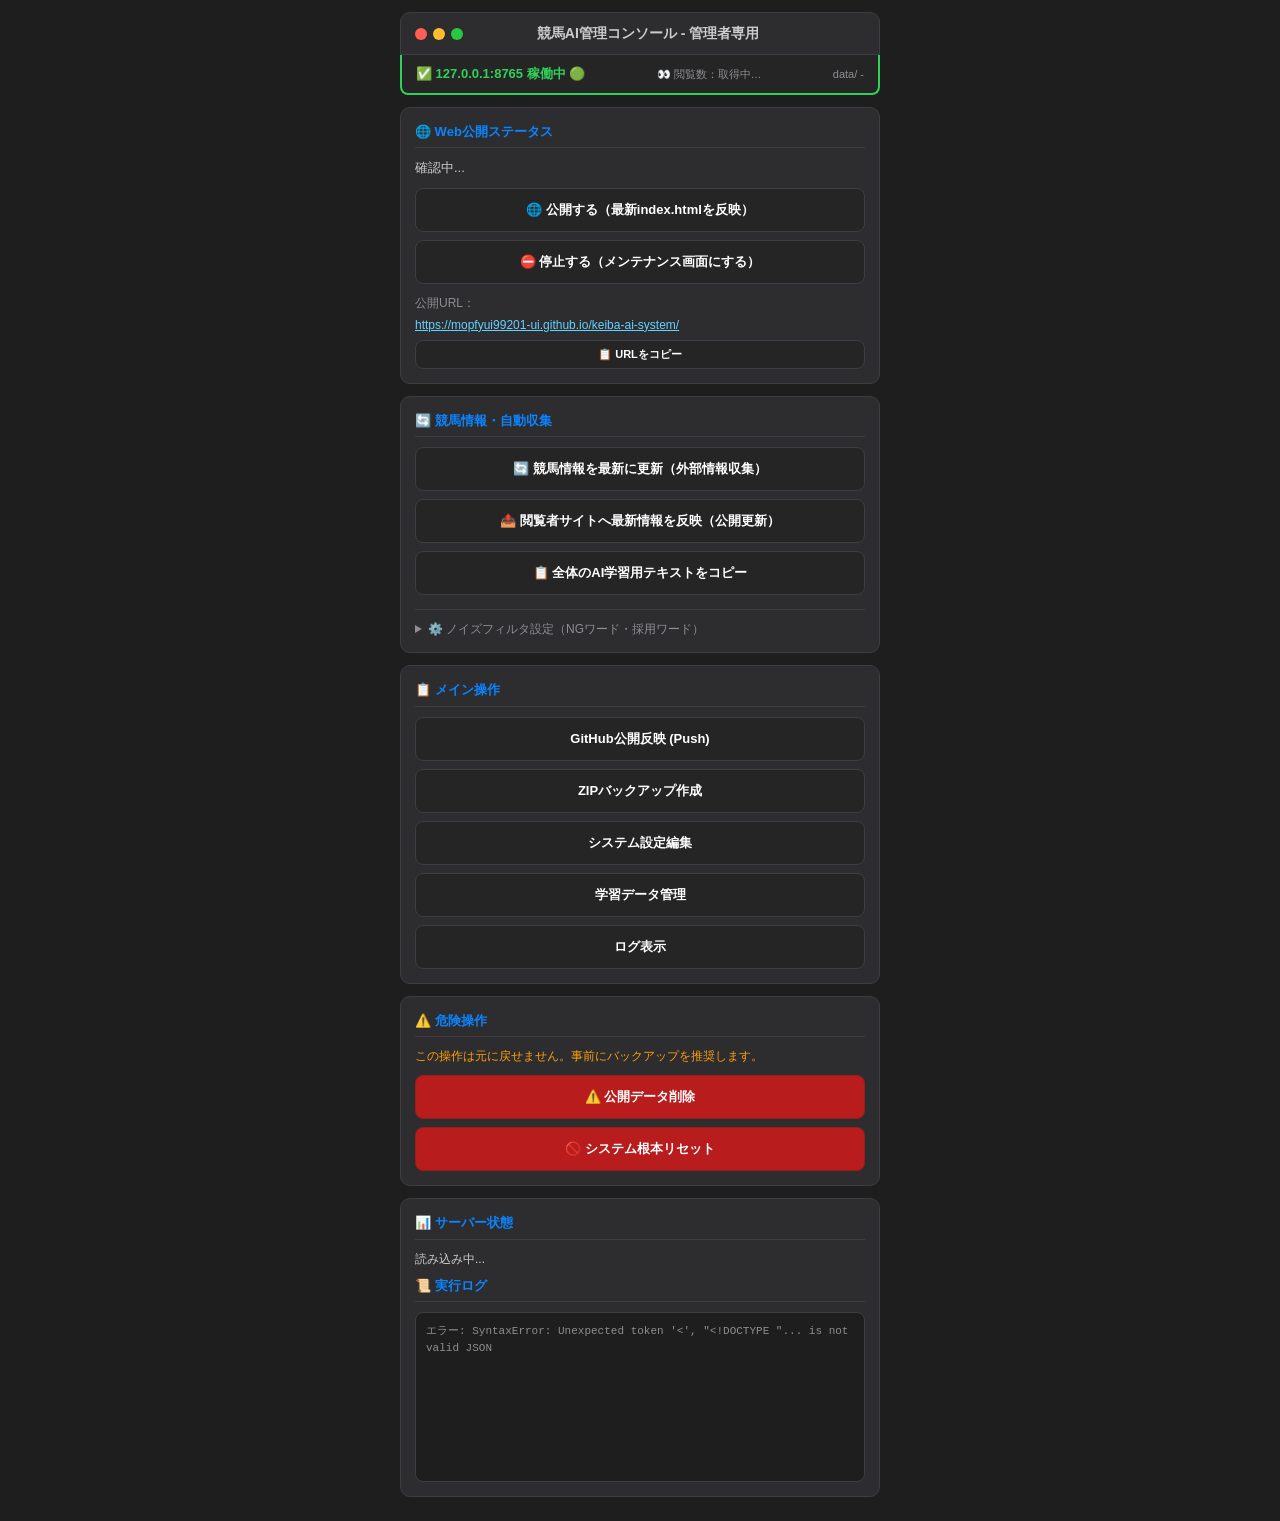
==== commit bb9cb309: "Add noise filter for collected keiba news - Auto-exclude PR/event articles via NG keywords; OK keywo" ====
--- a/admin.html
+++ b/admin.html
@@ -69,6 +69,26 @@
     </div>
     <div class="result" id="result-keiba"></div>
     <div id="keiba-cards" style="margin-top:10px;"></div>
+    <details style="margin-top:14px;border-top:1px solid #3e3e42;padding-top:10px;">
+      <summary style="font-size:12px;color:#8e8e93;cursor:pointer;">⚙️ ノイズフィルタ設定（NGワード・採用ワード）</summary>
+      <div style="margin-top:8px;font-size:11px;color:#8e8e93;">1行に1ワード。NGワードに一致する記事は自動で除外されます（重賞/G1等の強いシグナルがある記事は除く）。採用ワードが多い記事ほど上位に表示されます。</div>
+      <div style="display:flex;gap:10px;flex-wrap:wrap;margin-top:8px;">
+        <div style="flex:1;min-width:220px;">
+          <div style="font-size:11px;font-weight:700;color:#ff9f0a;margin-bottom:4px;">🚫 除外NGワード</div>
+          <textarea id="filter-ng" rows="8" style="width:100%;background:#1e1e1e;color:#ccc;border:1px solid #3e3e42;border-radius:6px;padding:8px;font-size:11px;font-family:monospace;"></textarea>
+        </div>
+        <div style="flex:1;min-width:220px;">
+          <div style="font-size:11px;font-weight:700;color:#30d158;margin-bottom:4px;">⭐ 採用・優先ワード</div>
+          <textarea id="filter-ok" rows="8" style="width:100%;background:#1e1e1e;color:#ccc;border:1px solid #3e3e42;border-radius:6px;padding:8px;font-size:11px;font-family:monospace;"></textarea>
+        </div>
+      </div>
+      <div style="display:flex;gap:6px;margin-top:8px;align-items:center;flex-wrap:wrap;">
+        <button class="btn" style="padding:6px 12px;font-size:11px;" onclick="loadFilterConfig()">🔄 設定を再読込</button>
+        <button class="btn" style="padding:6px 12px;font-size:11px;" onclick="saveFilterConfig()">💾 フィルタ設定を保存</button>
+        <span id="filter-status" style="font-size:11px;color:#30d158;"></span>
+      </div>
+      <div id="filter-info" style="font-size:11px;color:#8e8e93;margin-top:6px;"></div>
+    </details>
   </div>
 
   <div class="card">
@@ -226,35 +246,118 @@
     ta.select(); document.execCommand('copy'); document.body.removeChild(ta); done();
   }
 }
+const KIND_LABELS = {upcoming:'直近のレース予定', result:'過去1週間のレース結果', news:'馬・騎手・関連ニュース'};
 function renderKeibaCards(d) {
   const box = document.getElementById('keiba-cards');
   if (!d || (!d.upcoming && !d.results && !d.news)) { box.innerHTML = ''; return; }
   lastKeibaData = d;
-  let html = '';
   const groups = [
-    ['🏇 直近の注目レース予定・ニュース', d.upcoming, '#30d158'],
-    ['🏁 過去1週間の主なレース結果', d.results, '#ff9f0a'],
-    ['📰 その他の最新ニュース', d.news, '#0a84ff'],
+    ['upcoming', '📅 直近のレース予定・出走情報', d.upcoming, '#30d158'],
+    ['result',   '🏆 過去1週間の主なレース結果', d.results, '#ff9f0a'],
+    ['news',     '📰 馬・騎手・関連ニュース',     d.news, '#0a84ff'],
   ];
-  groups.forEach(([label, items, color]) => {
+  const totalCount = groups.reduce((n, [, , items]) => n + (items ? items.length : 0), 0);
+  let html = '<div style="display:flex;gap:6px;align-items:center;flex-wrap:wrap;margin-bottom:10px;">' +
+    '<button class="btn" style="padding:6px 10px;font-size:11px;" onclick="selectAllNews(true)">☑️ すべて選択</button>' +
+    '<button class="btn" style="padding:6px 10px;font-size:11px;" onclick="selectAllNews(false)">選択解除</button>' +
+    '<button class="btn" style="padding:6px 10px;font-size:11px;background:#b91c1c;" onclick="deleteSelectedNews()">🗑️ 選択した項目をまとめて削除（<span id="sel-count">0</span>件）</button>' +
+    '<button class="btn" style="padding:6px 10px;font-size:11px;background:#991b1b;" onclick="clearAllNews()">🗑️ 収集データをすべて一括消去</button>' +
+    (d.filtered ? '<span style="font-size:11px;color:#8e8e93;">🚫 ノイズ自動除外: ' + d.filtered + '件</span>' : '') +
+    '</div>';
+  groups.forEach(([kind, label, items, color]) => {
     if (!items || !items.length) return;
-    html += '<div style="margin-bottom:12px;"><div style="font-size:12px;font-weight:700;color:' + color + ';margin-bottom:6px;">' + label + '</div>';
-    items.slice(0, 12).forEach((it, i) => {
-      html += '<div class="news-item" style="background:#252526;border:1px solid #3e3e42;border-radius:6px;padding:8px;margin-bottom:6px;">' +
+    html += '<div class="news-group" data-kind="' + kind + '" style="margin-bottom:14px;">' +
+      '<div style="display:flex;justify-content:space-between;align-items:center;margin-bottom:6px;">' +
+      '<div style="font-size:12px;font-weight:700;color:' + color + ';">' + label + '（' + items.length + '件）</div>' +
+      '<button class="btn" style="padding:4px 10px;font-size:10px;background:#991b1b;" onclick="clearKindNews(\'' + kind + '\')">🗑️ この項目を一括消去</button></div>';
+    items.slice(0, 50).forEach(it => {
+      html += '<div class="news-item" data-url="' + escH(it.url) + '" style="background:#252526;border:1px solid #3e3e42;border-radius:6px;padding:8px;margin-bottom:6px;display:flex;gap:8px;align-items:flex-start;">' +
+        '<input type="checkbox" class="news-check" data-url="' + escH(it.url) + '" style="margin-top:3px;transform:scale(1.2);" onchange="updateSelCount()">' +
+        '<div style="flex:1;">' +
         '<div style="font-size:12px;color:#fff;margin-bottom:4px;">' + escH(it.title) + '</div>' +
         '<div style="display:flex;gap:6px;align-items:center;flex-wrap:wrap;">' +
         '<a href="' + escH(it.url) + '" target="_blank" rel="noopener" style="font-size:11px;color:#64d2ff;">情報元：' + escH(it.source) + '</a>' +
         (it.date ? '<span style="font-size:10px;color:#8e8e93;">' + escH(it.date) + '</span>' : '') +
-        '<button class="btn" style="padding:4px 8px;font-size:10px;margin-left:auto;">📋 AI学習用コピー</button>' +
-        '</div></div>';
+        (it.note ? '<span style="font-size:10px;color:#ffd60a;">メモ:' + escH(it.note) + '</span>' : '') +
+        '<span style="margin-left:auto;display:flex;gap:4px;">' +
+        '<button class="btn" style="padding:4px 8px;font-size:10px;" data-news="edit" data-url="' + escH(it.url) + '">✏️ 編集</button>' +
+        '<button class="btn" style="padding:4px 8px;font-size:10px;background:#b91c1c;" data-news="del" data-url="' + escH(it.url) + '">🗑️ 削除</button>' +
+        '<button class="btn" style="padding:4px 8px;font-size:10px;" data-news="copy" data-url="' + escH(it.url) + '">📋 AI学習用コピー</button>' +
+        '</span></div></div></div>';
     });
+    if (items.length > 50) html += '<div style="font-size:11px;color:#8e8e93;padding:4px 0;">…他 ' + (items.length - 50) + ' 件（先頭50件のみ表示）</div>';
     html += '</div>';
   });
   box.innerHTML = html;
-  const btns = box.querySelectorAll('.btn');
-  let flat = [];
-  groups.forEach(([, items]) => { (items || []).slice(0, 12).forEach(it => flat.push(it)); });
-  btns.forEach((b, i) => { b.onclick = () => copyText(aiTextForItem(flat[i]), 'AI学習用'); });
+  const flat = [];
+  groups.forEach(([, , items]) => { (items || []).forEach(it => flat.push(it)); });
+  box.querySelectorAll('button[data-news]').forEach(b => {
+    const url = b.dataset.url;
+    const act = b.dataset.news;
+    const it = flat.find(x => x.url === url);
+    if (!it) return;
+    if (act === 'copy') b.onclick = () => copyText(aiTextForItem(it), 'AI学習用');
+    else if (act === 'edit') b.onclick = () => editNewsItem(it);
+    else if (act === 'del') b.onclick = () => deleteNewsItem(it);
+  });
+  updateSelCount();
+}
+function updateSelCount() {
+  const n = document.querySelectorAll('#keiba-cards .news-check:checked').length;
+  const el = document.getElementById('sel-count');
+  if (el) el.textContent = n;
+}
+function selectAllNews(on) {
+  document.querySelectorAll('#keiba-cards .news-check').forEach(c => { c.checked = on; });
+  updateSelCount();
+}
+function deleteSelectedNews() {
+  const urls = [...document.querySelectorAll('#keiba-cards .news-check:checked')].map(c => c.dataset.url);
+  if (!urls.length) { alert('削除する項目をチェックしてください'); return; }
+  if (!confirm(urls.length + '件をまとめて削除しますか？')) return;
+  fetch('/api/keiba-delete-bulk', {method:'POST', headers:{'Content-Type':'application/json'}, body: JSON.stringify({urls})})
+    .then(r => r.json()).then(d => {
+      if (d.success) { showResult('result-keiba', true, d.removed + '件を削除しました。残り ' + d.remaining + ' 件'); loadKeibaNews(); }
+      else showResult('result-keiba', false, d);
+    }).catch(err => showResult('result-keiba', false, 'エラー: ' + err));
+}
+function clearKindNews(kind) {
+  const label = KIND_LABELS[kind] || kind;
+  if (!confirm('「' + label + '」をすべて削除しますか？この操作は元に戻せません。')) return;
+  fetch('/api/keiba-clear', {method:'POST', headers:{'Content-Type':'application/json'}, body: JSON.stringify({kind})})
+    .then(r => r.json()).then(d => {
+      if (d.success) { showResult('result-keiba', true, d.removed + '件を削除しました'); loadKeibaNews(); }
+      else showResult('result-keiba', false, d);
+    }).catch(err => showResult('result-keiba', false, 'エラー: ' + err));
+}
+function clearAllNews() {
+  if (!confirm('収集データを「すべて」削除しますか？この操作は元に戻せません。')) return;
+  if (!confirm('本当に全件削除しますか？（最終確認）')) return;
+  fetch('/api/keiba-clear', {method:'POST', headers:{'Content-Type':'application/json'}, body: JSON.stringify({})})
+    .then(r => r.json()).then(d => {
+      if (d.success) { showResult('result-keiba', true, '全件削除しました（' + d.removed + '件）'); loadKeibaNews(); }
+      else showResult('result-keiba', false, d);
+    }).catch(err => showResult('result-keiba', false, 'エラー: ' + err));
+}
+function editNewsItem(it) {
+  const title = prompt('タイトルを編集:', it.title || '');
+  if (title === null) return;
+  const note = prompt('メモ（任意・空欄で変更なし。削除は「-」と入力）:', it.note === undefined ? '' : it.note);
+  if (note === null) return;
+  fetch('/api/keiba-edit', {method:'POST', headers:{'Content-Type':'application/json'},
+    body: JSON.stringify({url: it.url, title: title, note: note === '' ? undefined : (note === '-' ? '' : note)})})
+    .then(r => r.json()).then(d => {
+      if (d.success) { showResult('result-keiba', true, '編集を保存しました。「📤 閲覧者サイトへ反映」で公開できます'); loadKeibaNews(); }
+      else showResult('result-keiba', false, d);
+    }).catch(err => showResult('result-keiba', false, 'エラー: ' + err));
+}
+function deleteNewsItem(it) {
+  if (!confirm('このニュースを削除しますか？\n' + (it.title || it.url))) return;
+  fetch('/api/keiba-delete', {method:'POST', headers:{'Content-Type':'application/json'}, body: JSON.stringify({url: it.url})})
+    .then(r => r.json()).then(d => {
+      if (d.success) { showResult('result-keiba', true, '削除しました。残り ' + (d.remaining||0) + ' 件'); loadKeibaNews(); }
+      else showResult('result-keiba', false, d);
+    }).catch(err => showResult('result-keiba', false, 'エラー: ' + err));
 }
 function keibaUpdate() {
   showResult('result-keiba', true, '外部サイトから情報収集中...（数秒かかります）');
@@ -286,12 +389,33 @@
     if (d.success) renderKeibaCards(d);
   }).catch(() => {});
 }
+function loadFilterConfig() {
+  fetch('/api/filter-config').then(r => r.json()).then(d => {
+    if (!d.success) return;
+    document.getElementById('filter-ng').value = (d.ng || []).join('\n');
+    document.getElementById('filter-ok').value = (d.ok || []).join('\n');
+    document.getElementById('filter-info').textContent = '現在: NG ' + (d.ng||[]).length + '語 / 採用 ' + (d.ok||[]).length + '語（カスタム設定がある場合はそちらが優先）';
+  }).catch(() => {});
+}
+function saveFilterConfig() {
+  const ng = document.getElementById('filter-ng').value.split('\n').map(s => s.trim()).filter(Boolean);
+  const ok = document.getElementById('filter-ok').value.split('\n').map(s => s.trim()).filter(Boolean);
+  fetch('/api/filter-config', {method:'POST', headers:{'Content-Type':'application/json'}, body: JSON.stringify({ng, ok})})
+    .then(r => r.json()).then(d => {
+      if (d.success) {
+        document.getElementById('filter-status').textContent = '✅ 保存しました';
+        setTimeout(() => document.getElementById('filter-status').textContent = '', 3000);
+        loadKeibaNews();
+      } else alert('保存失敗: ' + (d.error || ''));
+    }).catch(err => alert('エラー: ' + err));
+}
 
 loadLogs();
 loadStatus();
 loadWebStatus();
 loadStats();
 loadKeibaNews();
+loadFilterConfig();
 setInterval(loadLogs, 5000);
 setInterval(loadStatus, 15000);
 setInterval(loadStats, 30000);
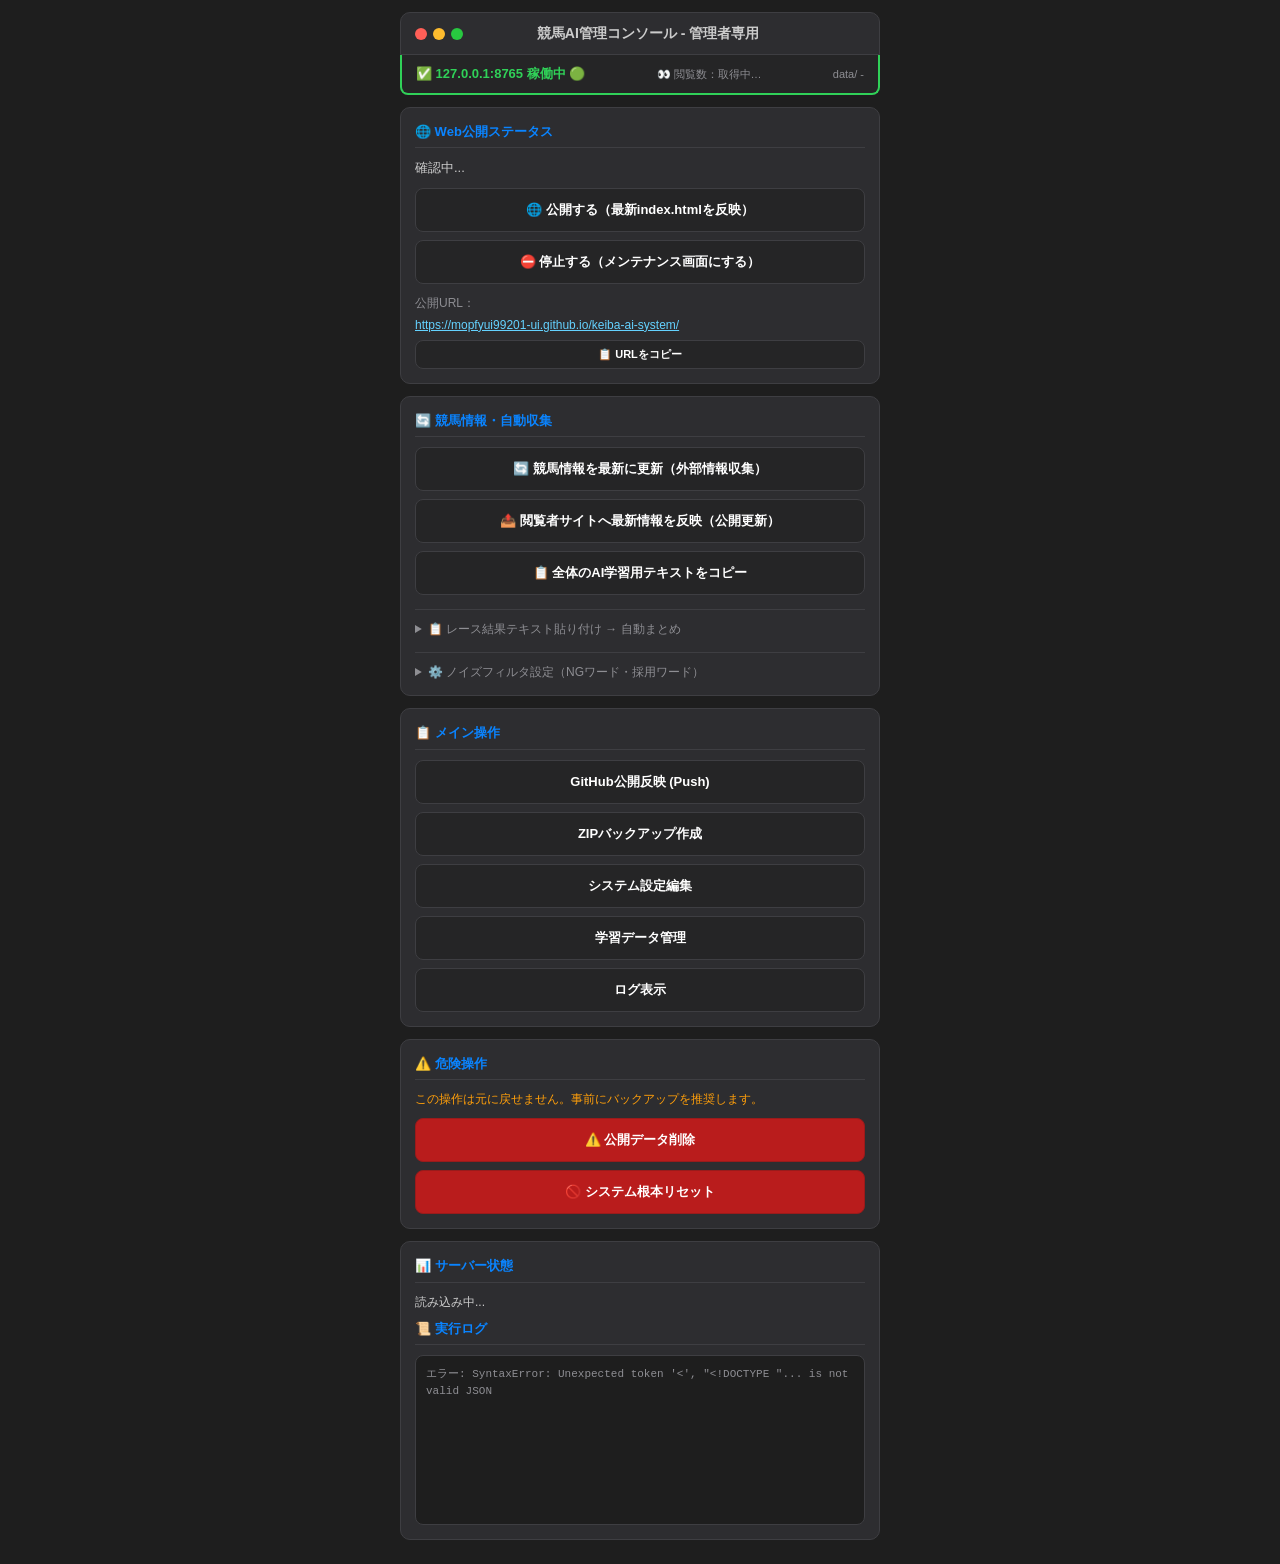
==== commit 6c0355b6: "📤 [admin] 閲覧サイトへ最新競馬情報を反映" ====
--- a/admin.html
+++ b/admin.html
@@ -70,6 +70,15 @@
     <div class="result" id="result-keiba"></div>
     <div id="keiba-cards" style="margin-top:10px;"></div>
     <details style="margin-top:14px;border-top:1px solid #3e3e42;padding-top:10px;">
+      <summary style="font-size:12px;color:#8e8e93;cursor:pointer;">📋 レース結果テキスト貼り付け → 自動まとめ</summary>
+      <div style="margin-top:8px;font-size:11px;color:#8e8e93;">JRA公式・netkeiba等のレース結果画面をブラウザで全選択コピーし、そのまま貼り付けてください。着順・馬名・騎手・タイム等を自動解析して「🏆 過去1週間のレース結果」に追加します。</div>
+      <textarea id="result-paste" rows="8" placeholder="ここにレース結果テキストを貼り付け（例: 1着 1枠1番 サノノファイター（田辺裕信） 1:39.0 …）" style="width:100%;background:#1e1e1e;color:#ccc;border:1px solid #3e3e42;border-radius:6px;padding:8px;font-size:11px;margin-top:6px;"></textarea>
+      <div style="display:flex;gap:6px;margin-top:6px;align-items:center;">
+        <button class="btn" style="padding:6px 12px;font-size:11px;" onclick="addResultText()">✨ 結果を自動解析して追加</button>
+        <span id="result-parse-status" style="font-size:11px;color:#30d158;"></span>
+      </div>
+    </details>
+    <details style="margin-top:14px;border-top:1px solid #3e3e42;padding-top:10px;">
       <summary style="font-size:12px;color:#8e8e93;cursor:pointer;">⚙️ ノイズフィルタ設定（NGワード・採用ワード）</summary>
       <div style="margin-top:8px;font-size:11px;color:#8e8e93;">1行に1ワード。NGワードに一致する記事は自動で除外されます（重賞/G1等の強いシグナルがある記事は除く）。採用ワードが多い記事ほど上位に表示されます。</div>
       <div style="display:flex;gap:10px;flex-wrap:wrap;margin-top:8px;">
@@ -234,7 +243,37 @@
 let lastKeibaData = null;
 function escH(s) { return String(s||'').replace(/&/g,'&amp;').replace(/</g,'&lt;').replace(/>/g,'&gt;').replace(/"/g,'&quot;'); }
 function aiTextForItem(it) {
-  return '【AI学習】' + it.title + '（' + it.source + '）' + (it.date ? ' ' + it.date : '') + '\n' + it.url;
+  let t = '【AI学習】' + it.title + '（' + it.source + '）' + (it.date ? ' ' + it.date : '') + '\n' + it.url;
+  if (it.detail && it.detail.entries) {
+    t += '\n■ レース結果';
+    if (it.detail.condition) t += ' / ' + it.detail.condition;
+    it.detail.entries.slice(0, 5).forEach(e => {
+      t += '\n' + e.rank + '着 ' + (e.waku ? e.waku + '枠' : '') + (e.umaban ? e.umaban + '番 ' : '') + e.name +
+        (e.jockey ? '（' + e.jockey + '）' : '') + (e.time ? ' ' + e.time : '') +
+        (e.margin ? ' 着差' + e.margin : '') + (e.corner ? ' 通過' + e.corner : '') + (e.last3f ? ' 上り' + e.last3f : '');
+    });
+    if (it.detail.summary) t += '\n傾向: ' + it.detail.summary;
+  }
+  if (it.note) t += '\nメモ: ' + it.note;
+  return t;
+}
+function detailHtml(it) {
+  const d = it.detail;
+  if (!d || !d.entries || !d.entries.length) return '';
+  const medals = ['🥇','🥈','🥉'];
+  let h = '<div style="background:#1e1e1e;border:1px solid #3e3e42;border-radius:6px;padding:8px;margin-top:6px;font-size:11px;">';
+  if (d.race_name || d.condition) h += '<div style="color:#8e8e93;margin-bottom:4px;">' + escH([d.date, d.venue, d.race_no, d.race_name, d.condition].filter(Boolean).join(' / ')) + '</div>';
+  d.entries.slice(0, 5).forEach(e => {
+    h += '<div style="color:#ccc;margin:2px 0;">' + (medals[e.rank-1] || (e.rank + '着')) + ' ' +
+      (e.waku ? '[' + e.waku + '枠 ' : '[') + (e.umaban || '?') + '番] ' + escH(e.name || '') +
+      (e.jockey ? '（' + escH(e.jockey) + (e.time ? ' / ' + escH(e.time) : '') + '）' : '') +
+      (e.margin ? ' 着差' + escH(e.margin) : '') +
+      (e.corner ? ' 通過' + escH(e.corner) : '') +
+      (e.last3f ? ' 上り' + escH(e.last3f) : '') + '</div>';
+  });
+  if (d.summary) h += '<div style="color:#ffd60a;margin-top:4px;">💡 ' + escH(d.summary) + '</div>';
+  h += '</div>';
+  return h;
 }
 function copyText(text, label) {
   const done = () => alert('コピーしました');
@@ -247,6 +286,30 @@
   }
 }
 const KIND_LABELS = {upcoming:'直近のレース予定', result:'過去1週間のレース結果', news:'馬・騎手・関連ニュース'};
+function groupFlat(items) {
+  const g = {};
+  (items || []).forEach(it => {
+    const k = it.genre || 'jra';
+    (g[k] = g[k] || []).push(it);
+  });
+  return g;
+}
+function newsItemHtml(it) {
+  return '<div class="news-item" data-url="' + escH(it.url) + '" style="background:#252526;border:1px solid #3e3e42;border-radius:6px;padding:8px;margin-bottom:6px;margin-left:12px;display:flex;gap:8px;align-items:flex-start;">' +
+    '<input type="checkbox" class="news-check" data-url="' + escH(it.url) + '" style="margin-top:3px;transform:scale(1.2);" onchange="updateSelCount()">' +
+    '<div style="flex:1;">' +
+    '<div style="font-size:12px;color:#fff;margin-bottom:4px;">' + escH(it.title) + '</div>' +
+    detailHtml(it) +
+    '<div style="display:flex;gap:6px;align-items:center;flex-wrap:wrap;margin-top:4px;">' +
+    '<a href="' + escH(it.url) + '" target="_blank" rel="noopener" style="font-size:11px;color:#64d2ff;">情報元：' + escH(it.source) + '</a>' +
+    (it.date ? '<span style="font-size:10px;color:#8e8e93;">' + escH(it.date) + '</span>' : '') +
+    (it.note ? '<span style="font-size:10px;color:#ffd60a;">メモ:' + escH(it.note) + '</span>' : '') +
+    '<span style="margin-left:auto;display:flex;gap:4px;">' +
+    '<button class="btn" style="padding:4px 8px;font-size:10px;" data-news="edit" data-url="' + escH(it.url) + '">✏️ 編集</button>' +
+    '<button class="btn" style="padding:4px 8px;font-size:10px;background:#b91c1c;" data-news="del" data-url="' + escH(it.url) + '">🗑️ 削除</button>' +
+    '<button class="btn" style="padding:4px 8px;font-size:10px;" data-news="copy" data-url="' + escH(it.url) + '">📋 AI学習用コピー</button>' +
+    '</span></div></div></div>';
+}
 function renderKeibaCards(d) {
   const box = document.getElementById('keiba-cards');
   if (!d || (!d.upcoming && !d.results && !d.news)) { box.innerHTML = ''; return; }
@@ -264,33 +327,44 @@
     '<button class="btn" style="padding:6px 10px;font-size:11px;background:#991b1b;" onclick="clearAllNews()">🗑️ 収集データをすべて一括消去</button>' +
     (d.filtered ? '<span style="font-size:11px;color:#8e8e93;">🚫 ノイズ自動除外: ' + d.filtered + '件</span>' : '') +
     '</div>';
+  const GENRE_ORDER = ['large_event', 'jra', 'local', 'banei'];
+  const GENRE_LABELS = {
+    large_event: '🏆 大型イベント（G1・ビッグレース）',
+    jra: '🏇 中央競馬（JRA）',
+    local: '🐎 地方競馬（南関東・各地）',
+    banei: '🛷 特殊競馬（帯広・ばんえい）',
+  };
+  // sections（3分類×ジャンル入れ子）があればそれを使い、なければフラット一覧にフォールバック
+  let sections = d.sections;
+  if (!sections) {
+    sections = {
+      upcoming: groupFlat(d.upcoming),
+      result: groupFlat(d.results),
+      news: groupFlat(d.news),
+    };
+  }
+  const flat = [];
+  groups.forEach(([, , items]) => { (items || []).forEach(it => flat.push(it)); });
   groups.forEach(([kind, label, items, color]) => {
-    if (!items || !items.length) return;
+    const sec = sections[kind];
+    if (!sec || !Object.keys(sec).length) return;
+    const secCount = Object.values(sec).reduce((n, arr) => n + arr.length, 0);
     html += '<div class="news-group" data-kind="' + kind + '" style="margin-bottom:14px;">' +
       '<div style="display:flex;justify-content:space-between;align-items:center;margin-bottom:6px;">' +
-      '<div style="font-size:12px;font-weight:700;color:' + color + ';">' + label + '（' + items.length + '件）</div>' +
+      '<div style="font-size:12px;font-weight:700;color:' + color + ';">' + label + '（' + secCount + '件）</div>' +
       '<button class="btn" style="padding:4px 10px;font-size:10px;background:#991b1b;" onclick="clearKindNews(\'' + kind + '\')">🗑️ この項目を一括消去</button></div>';
-    items.slice(0, 50).forEach(it => {
-      html += '<div class="news-item" data-url="' + escH(it.url) + '" style="background:#252526;border:1px solid #3e3e42;border-radius:6px;padding:8px;margin-bottom:6px;display:flex;gap:8px;align-items:flex-start;">' +
-        '<input type="checkbox" class="news-check" data-url="' + escH(it.url) + '" style="margin-top:3px;transform:scale(1.2);" onchange="updateSelCount()">' +
-        '<div style="flex:1;">' +
-        '<div style="font-size:12px;color:#fff;margin-bottom:4px;">' + escH(it.title) + '</div>' +
-        '<div style="display:flex;gap:6px;align-items:center;flex-wrap:wrap;">' +
-        '<a href="' + escH(it.url) + '" target="_blank" rel="noopener" style="font-size:11px;color:#64d2ff;">情報元：' + escH(it.source) + '</a>' +
-        (it.date ? '<span style="font-size:10px;color:#8e8e93;">' + escH(it.date) + '</span>' : '') +
-        (it.note ? '<span style="font-size:10px;color:#ffd60a;">メモ:' + escH(it.note) + '</span>' : '') +
-        '<span style="margin-left:auto;display:flex;gap:4px;">' +
-        '<button class="btn" style="padding:4px 8px;font-size:10px;" data-news="edit" data-url="' + escH(it.url) + '">✏️ 編集</button>' +
-        '<button class="btn" style="padding:4px 8px;font-size:10px;background:#b91c1c;" data-news="del" data-url="' + escH(it.url) + '">🗑️ 削除</button>' +
-        '<button class="btn" style="padding:4px 8px;font-size:10px;" data-news="copy" data-url="' + escH(it.url) + '">📋 AI学習用コピー</button>' +
-        '</span></div></div></div>';
+    GENRE_ORDER.forEach(g => {
+      const gitems = sec[g];
+      if (!gitems || !gitems.length) return;
+      html += '<div style="font-size:11px;font-weight:700;color:#8e8e93;margin:6px 0 4px;padding-left:6px;border-left:3px solid #3e3e42;">' + (GENRE_LABELS[g] || g) + '（' + gitems.length + '件）</div>';
+      gitems.slice(0, 50).forEach(it => {
+        html += newsItemHtml(it);
+      });
+      if (gitems.length > 50) html += '<div style="font-size:11px;color:#8e8e93;padding:4px 0 4px 12px;">…他 ' + (gitems.length - 50) + ' 件</div>';
     });
-    if (items.length > 50) html += '<div style="font-size:11px;color:#8e8e93;padding:4px 0;">…他 ' + (items.length - 50) + ' 件（先頭50件のみ表示）</div>';
     html += '</div>';
   });
   box.innerHTML = html;
-  const flat = [];
-  groups.forEach(([, , items]) => { (items || []).forEach(it => flat.push(it)); });
   box.querySelectorAll('button[data-news]').forEach(b => {
     const url = b.dataset.url;
     const act = b.dataset.news;
@@ -388,6 +462,24 @@
   fetch('/api/keiba-news').then(r => r.json()).then(d => {
     if (d.success) renderKeibaCards(d);
   }).catch(() => {});
+}
+function addResultText() {
+  const text = document.getElementById('result-paste').value;
+  if (!text.trim()) { alert('先にレース結果テキストを貼り付けてください'); return; }
+  const st = document.getElementById('result-parse-status');
+  st.textContent = '解析中...'; st.style.color = '#8e8e93';
+  fetch('/api/keiba-add-result', {method:'POST', headers:{'Content-Type':'application/json'}, body: JSON.stringify({text})})
+    .then(r => r.json()).then(d => {
+      if (d.success) {
+        st.textContent = '✅ 追加しました: ' + (d.item && d.item.title ? d.item.title.slice(0, 40) : '');
+        st.style.color = '#30d158';
+        document.getElementById('result-paste').value = '';
+        loadKeibaNews();
+      } else {
+        st.textContent = '❌ ' + (d.error || '失敗');
+        st.style.color = '#ff453a';
+      }
+    }).catch(err => { st.textContent = 'エラー: ' + err; st.style.color = '#ff453a'; });
 }
 function loadFilterConfig() {
   fetch('/api/filter-config').then(r => r.json()).then(d => {
